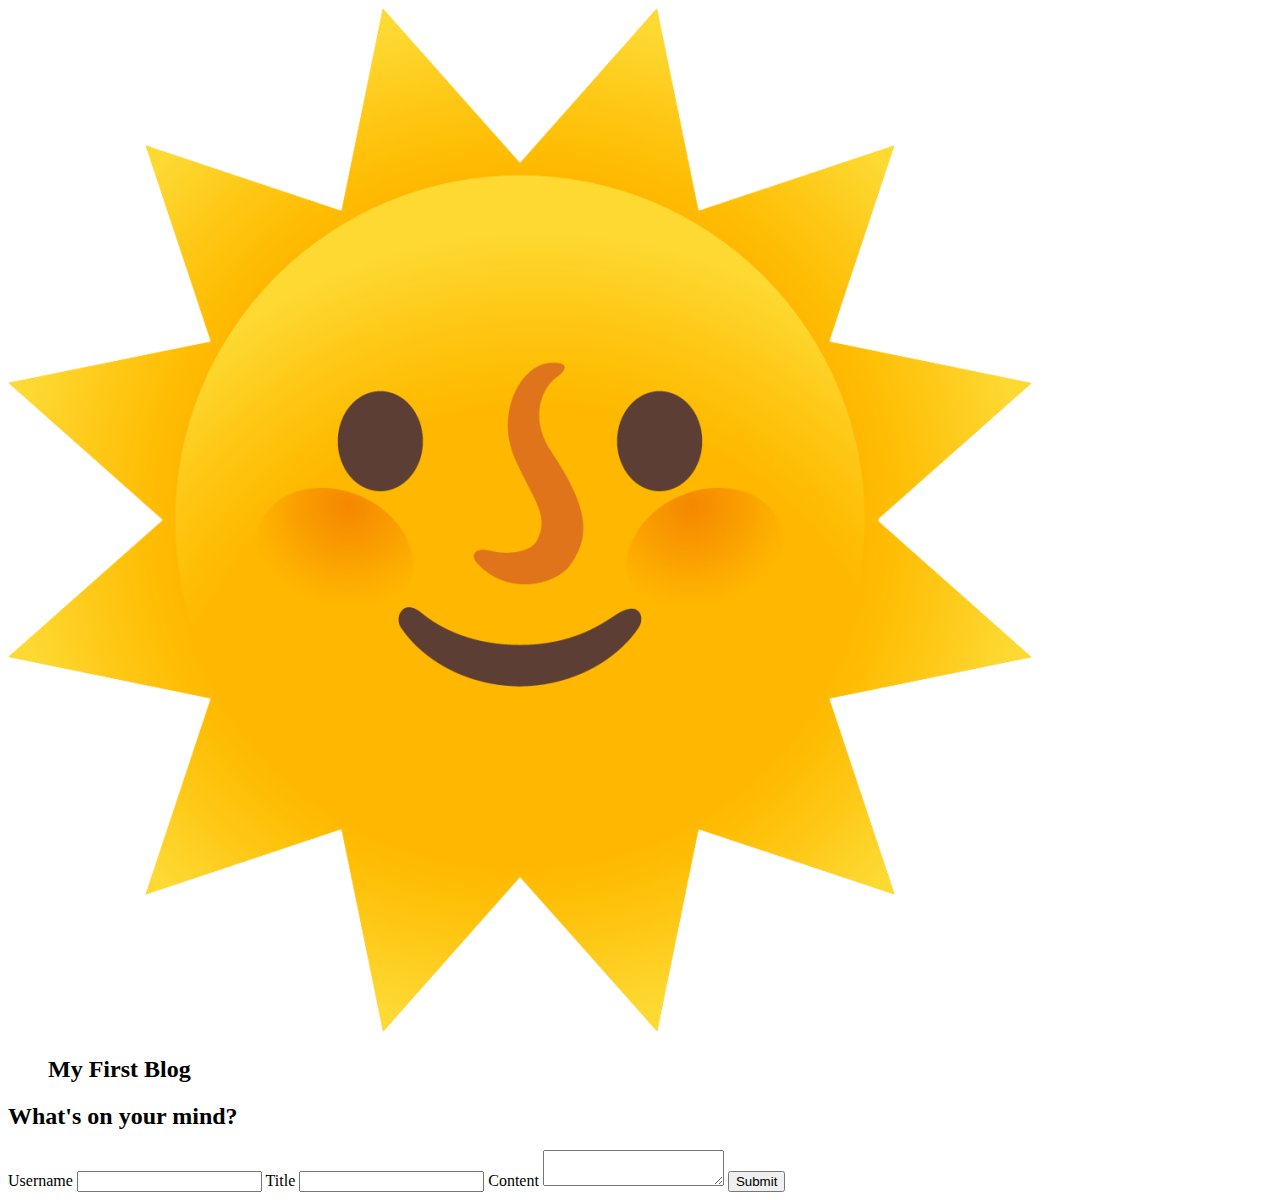
==== index.html @ 96cb0d6d "added code to blog and index html files." ====
<!DOCTYPE html>
<html lang="en">

<head>
    <meta charset="UTF-8">
    <meta name="viewport" content="width=device-width, initial-scale=1.0">
    <title>Personal Blog</title>
    <link rel="stylesheet" href="./assets/css/styles.css">
    <link rel="stylesheet" href="./assets/css/form.css">
</head>

<body class="container">
    <header>
        <img id="theme" src="./assets/images/sun-with-face.1024x1024.png"
            data-sun="./assets/images/sun-with-face.1024x1024.png"
            data-moon="./assets/images/new-moon-face.1024x1024.png" data-status="sun" alt="Light Mode or Dark Mode">
    </header>
    <main>
        <figure>
            <figcaption>
                <h2>My First Blog</h2>
            </figcaption>
        </figure>
        <section>
            <h2>What's on your mind?</h2>
            <form id="blog-form">
                <label for="username">Username</label>
                <input type="text" id="username">
                <label for="title">Title</label>
                <input type="text" id="title">
                <label for="content">Content</label>
                <textarea name="" id="content"></textarea>
                <input type="submit" class="submit">
            </form>
        </section>
    </main>
    <script src="./assets/js/form.js"></script>
    <script src="./assets/js/logic.js"></script>
</body>
</html>
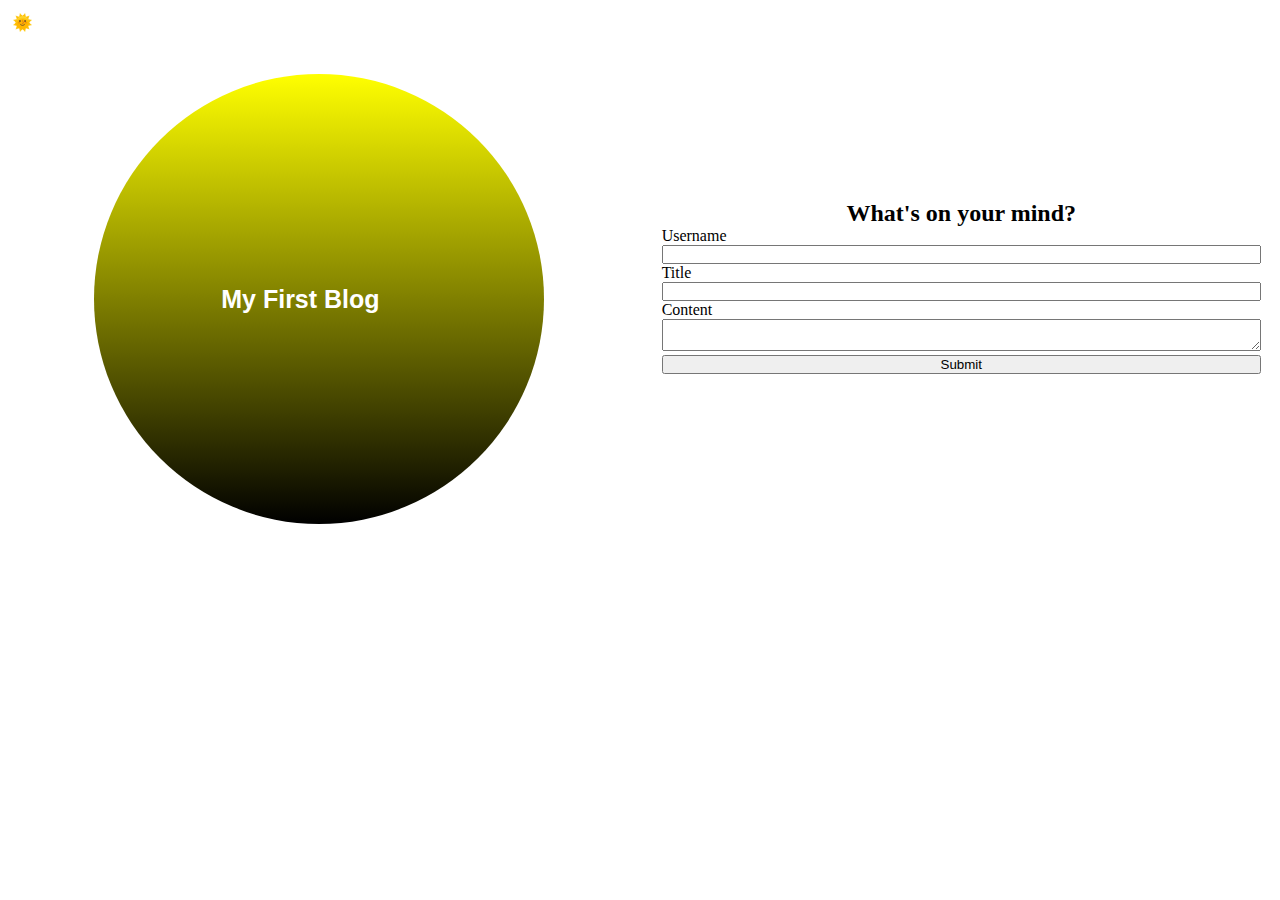
==== commit 1c315292: "added js code to blog, form, and logic js files. Also edited blog.html and index.html to fix some sm" ====
--- a/index.html
+++ b/index.html
@@ -37,4 +37,4 @@
     <script src="./assets/js/form.js"></script>
     <script src="./assets/js/logic.js"></script>
 </body>
-</html>+</html>
--- a/assets/css/styles.css
+++ b/assets/css/styles.css
@@ -0,0 +1,27 @@
+* {
+    margin: 0;
+    padding: 0;
+    box-sizing: border-box;
+}
+
+body {
+    background-color: #ffffff;
+}
+
+#theme {
+    width: 1.5%;
+    margin: 1%;
+}
+
+.light {
+    background-color: #ffffff;
+    height: 100vh;
+    color: #000000;
+}
+
+.dark {
+    background-color: #192330;
+    height: 100vh;
+    color: #f5f5f5;
+    border-color: #ffffff;
+}--- a/assets/css/form.css
+++ b/assets/css/form.css
@@ -0,0 +1,57 @@
+main {
+    display: flex;
+    flex-wrap: wrap;
+    border-top: 3px black;
+}
+
+main figure {
+    flex: 1 0 45%;
+    box-sizing: border-box;
+    display: flex;
+    justify-content: center;
+    border-right: 3px black;
+    margin-right: 5px;
+    padding-top: 2%;
+}
+
+main figcaption {
+    background-image: linear-gradient(yellow, black);
+    width: 450px;
+    height: 450px;
+    padding: 0 20%;
+    border-radius: 50%;
+    display: flex;
+    align-items: center;
+}
+
+main section {
+    flex: 1 0 45%;
+    display: flex;
+    justify-content: center;
+    flex-direction: column;
+    border-left: 3px black;
+}
+
+main form {
+    padding: 0 3%;
+    width: 100%;
+}
+
+figcaption h2 {
+    font-family: Arial, Helvetica, sans-serif;
+    width: 100%;
+    color: #FFFFFF;
+    font-size: 25px;
+}
+
+section h2 {
+    display: flex;
+    justify-content: center;
+    width: 100%;
+}
+
+input,
+textarea {
+    padding: 0 3%;
+    width: 100%;
+}